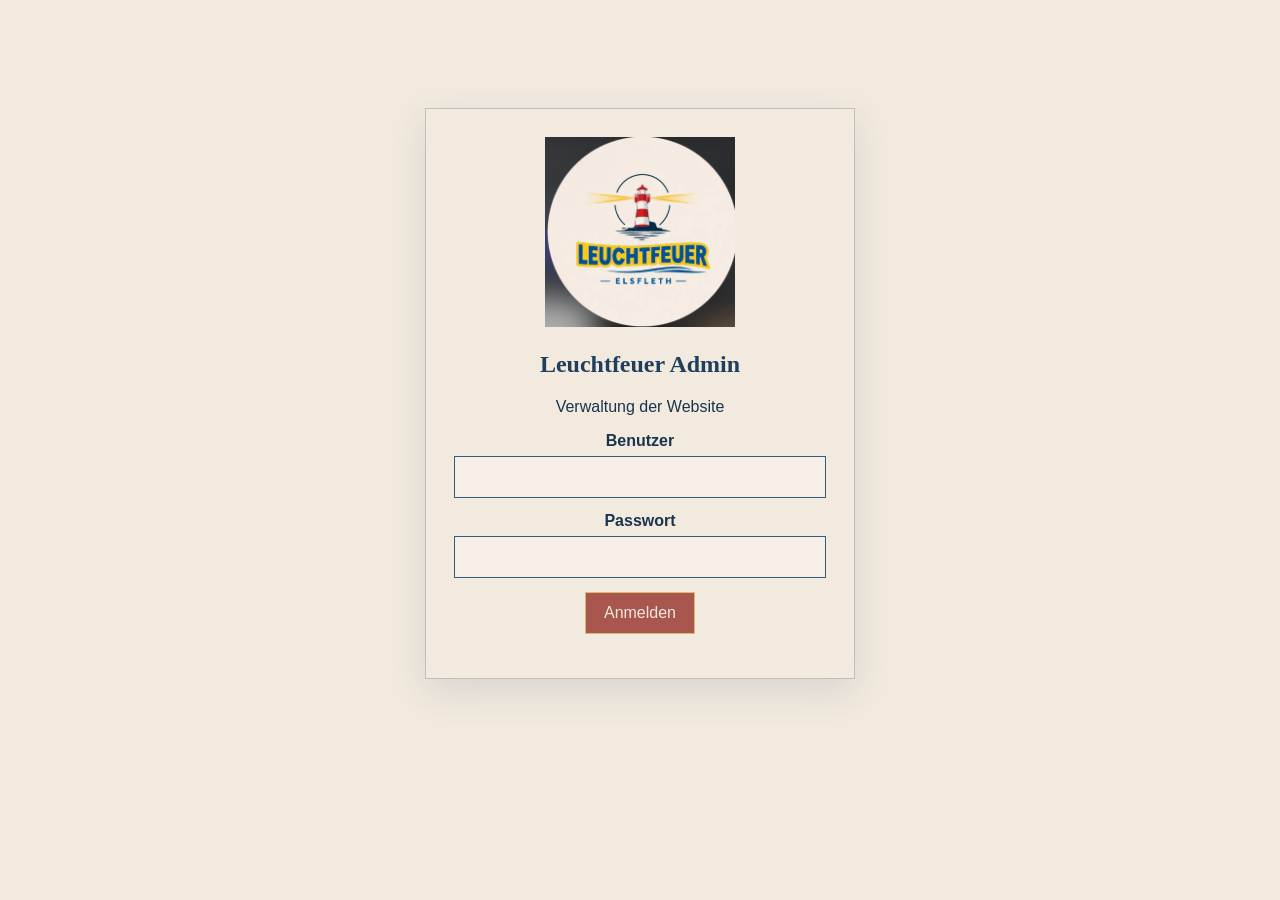
==== admin/index.html @ 380eb5f8 "Create index.html" ====
<!DOCTYPE html>
<html lang="de">

<head>

<meta charset="UTF-8">

<meta
    name="viewport"
    content="width=device-width, initial-scale=1.0"
>

<title>
    Leuchtfeuer – Admin
</title>


<style>

:root {

    --blue: #315b7f;
    --deep-blue: #203f5d;

    --red: #a9564f;

    --yellow: #d9bd70;

    --cream: #f2eadf;

    --text: #19344c;

}


* {
    box-sizing: border-box;
}


body {

    margin: 0;

    background: var(--cream);

    color: var(--text);

    font-family: Arial, sans-serif;

}


button,
input,
textarea,
select {

    font: inherit;

}


button {

    cursor: pointer;

}


.hidden {

    display: none !important;

}


/* ======================================================
   HEADER
   ====================================================== */

.admin-header {

    background: var(--deep-blue);

    color: var(--cream);

    padding: 18px 4%;

    display: flex;

    align-items: center;

    justify-content: space-between;

    gap: 20px;

}


.admin-title {

    font-family: Georgia, serif;

    font-size: 25px;

}


/* ======================================================
   LAYOUT
   ====================================================== */

.container {

    width: min(1150px, 94%);

    margin: 35px auto;

}


.panel {

    padding: 28px;

    margin-bottom: 25px;

    background: var(--cream);

    border: 1px solid rgba(32,63,93,.25);

    box-shadow:
        0 12px 35px rgba(23,52,76,.12);

}


.panel h2 {

    margin-top: 0;

    color: var(--deep-blue);

    font-family: Georgia, serif;

}


.panel h3 {

    color: var(--red);

}


.grid {

    display: grid;

    grid-template-columns: 1fr 1fr;

    gap: 18px;

}


label {

    display: block;

    margin-bottom: 6px;

    font-weight: bold;

}


input,
textarea,
select {

    width: 100%;

    padding: 11px;

    margin-bottom: 14px;

    border: 1px solid var(--blue);

    background: #f7efe5;

    color: var(--text);

}


textarea {

    min-height: 110px;

    resize: vertical;

}


.button {

    border: 1px solid var(--yellow);

    background: var(--red);

    color: var(--cream);

    padding: 11px 18px;

}


.button.blue {

    background: var(--blue);

}


.button.dark {

    background: var(--deep-blue);

}


/* ======================================================
   LOGIN
   ====================================================== */

.login {

    width: min(430px, 92%);

    margin: 12vh auto;

    text-align: center;

}


.login img {

    width: 190px;

    margin-bottom: 20px;

}


/* ======================================================
   EVENTS
   ====================================================== */

.event-row {

    padding: 18px 0;

    border-top: 1px solid rgba(32,63,93,.22);

    display: grid;

    grid-template-columns: 1fr auto;

    gap: 20px;

}


.event-status {

    display: inline-block;

    padding: 5px 8px;

    margin-bottom: 8px;

    background: var(--yellow);

    color: var(--deep-blue);

    font-size: 11px;

    font-weight: bold;

}


.event-row h3 {

    margin: 5px 0;

}


.actions {

    display: flex;

    gap: 8px;

    flex-wrap: wrap;

    align-items: start;

}


/* ======================================================
   MENU
   ====================================================== */

.category {

    margin-bottom: 25px;

    padding: 22px;

    border: 1px solid rgba(32,63,93,.2);

}


.menu-row {

    display: grid;

    grid-template-columns: 1fr 160px auto;

    gap: 10px;

    align-items: center;

}


/* ======================================================
   RESPONSIVE
   ====================================================== */

@media(max-width: 750px) {

    .grid {

        grid-template-columns: 1fr;

    }

    .event-row {

        grid-template-columns: 1fr;

    }

    .menu-row {

        grid-template-columns: 1fr;

    }

    .admin-header {

        align-items: flex-start;

        flex-direction: column;

    }

}

</style>

</head>


<body>


<!-- ======================================================
     LOGIN
     ====================================================== -->

<div
    id="loginScreen"
    class="login panel"
>

    <img
        src="/pic/logo.png"
        alt="Leuchtfeuer"
    >


    <h2>
        Leuchtfeuer Admin
    </h2>


    <p>
        Verwaltung der Website
    </p>


    <label>
        Benutzer
    </label>

    <input
        id="username"
        autocomplete="username"
    >


    <label>
        Passwort
    </label>

    <input
        id="password"
        type="password"
        autocomplete="current-password"
    >


    <button
        class="button"
        onclick="login()"
    >
        Anmelden
    </button>


    <p
        id="loginError"
        style="color:var(--red)"
    ></p>

</div>



<!-- ======================================================
     ADMIN APP
     ====================================================== -->

<div
    id="adminApp"
    class="hidden"
>


<header class="admin-header">

    <div class="admin-title">
        ⚓ Leuchtfeuer · Admin
    </div>


    <div>

        <button
            class="button blue"
            onclick="window.open('/', '_blank')"
        >
            Website öffnen
        </button>


        <button
            class="button"
            onclick="logout()"
        >
            Abmelden
        </button>

    </div>

</header>



<main class="container">


<!-- ======================================================
     INFO
     ====================================================== -->

<section class="panel">

    <h2>
        Website-Verwaltung
    </h2>

    <p>
        Hier kannst du Veranstaltungen,
        Sonderangebote sowie Getränke- und
        Speisekarte bearbeiten.
    </p>

    <p>
        <strong>
            Technischer Hinweis:
        </strong>
        Diese GitHub-Pages-Version speichert die
        Änderungen im Browser über localStorage.
        Sie werden damit nicht automatisch auf
        andere Geräte übertragen.
    </p>

</section>



<!-- ======================================================
     EVENTS
     ====================================================== -->

<section class="panel">

    <h2>
        Veranstaltungen
    </h2>


    <div id="eventsAdmin"></div>


    <hr>


    <h3>
        Neue Veranstaltung
    </h3>


    <div class="grid">

        <div>

            <label>
                Beginn – Datum
            </label>

            <input
                id="eventDate"
                type="date"
            >

        </div>


        <div>

            <label>
                Beginn – Uhrzeit
            </label>

            <input
                id="eventStartTime"
                type="time"
            >

        </div>


        <div>

            <label>
                Ende – Datum
            </label>

            <input
                id="eventEndDate"
                type="date"
            >

        </div>


        <div>

            <label>
                Ende – Uhrzeit
            </label>

            <input
                id="eventEndTime"
                type="time"
            >

        </div>

    </div>


    <label>
        Überschrift
    </label>

    <input
        id="eventTitle"
        placeholder="z.B. Live-Musik"
    >


    <label>
        Beschreibung
    </label>

    <textarea
        id="eventDescription"
        placeholder="Beschreibung der Veranstaltung..."
    ></textarea>


    <label>

        <input
            id="eventPublished"
            type="checkbox"
            style="width:auto"
            checked
        >

        Veranstaltung sofort veröffentlichen

    </label>


    <button
        class="button"
        onclick="addEvent()"
    >
        Veranstaltung hinzufügen
    </button>

</section>



<!-- ======================================================
     SPECIAL OFFER
     ====================================================== -->

<section class="panel">

    <h2>
        Spezielles Angebot
    </h2>


    <label>

        <input
            id="offerActive"
            type="checkbox"
            style="width:auto"
        >

        Angebot auf der Startseite anzeigen

    </label>


    <label>
        Überschrift
    </label>

    <input
        id="offerTitle"
    >


    <label>
        Beschreibung
    </label>

    <textarea
        id="offerDescription"
    ></textarea>


    <button
        class="button"
        onclick="saveOffer()"
    >
        Angebot speichern
    </button>

</section>



<!-- ======================================================
     MENU
     ====================================================== -->

<section class="panel">

    <h2>
        Getränke- & Speisekarte
    </h2>


    <p>
        Die Änderungen erscheinen anschließend
        in der interaktiven Buchkarte.
    </p>


    <div id="menuAdmin"></div>


    <button
        class="button blue"
        onclick="addCategory()"
    >
        + Kategorie hinzufügen
    </button>


    <button
        class="button"
        onclick="saveMenu()"
    >
        Karte speichern
    </button>

</section>



<!-- ======================================================
     DATA
     ====================================================== -->

<section class="panel">

    <h2>
        Daten
    </h2>


    <button
        class="button blue"
        onclick="downloadData()"
    >
        Daten als JSON sichern
    </button>


    <button
        class="button dark"
        onclick="resetData()"
    >
        Beispieldaten zurücksetzen
    </button>

</section>


</main>

</div>



<script>

/* =========================================================
   DEFAULT DATA
   ========================================================= */

const DEFAULT_DATA = {

    events: [

        {
            date: "2026-09-26",
            startTime: "20:00",
            endDate: "2026-09-26",
            endTime: "23:59",
            title: "Live-Musik",
            description:
                "Maritimer Abend mit guter Stimmung und kühlen Getränken.",
            published: true
        },

        {
            date: "2026-10-02",
            startTime: "18:00",
            endDate: "2026-10-02",
            endTime: "23:59",
            title: "Themenabend",
            description:
                "Herzhafte Klassiker und gemütlicher Abend im Leuchtfeuer.",
            published: true
        }

    ],


    offer: {

        active: true,

        title: "Sonderangebot",

        text:
            "Hier kann jederzeit ein aktuelles Angebot veröffentlicht werden."

    },


    menu: [

        {
            category: "Bier",

            items: [

                ["Pils 0,3 l", "3,20 €"],
                ["Helles 0,3 l", "3,20 €"],
                ["Weizen 0,5 l", "4,90 €"],
                ["Alster 0,3 l", "3,20 €"]

            ]

        },


        {
            category: "Alkoholfrei",

            items: [

                ["Wasser 0,25 l", "2,80 €"],
                ["Cola / Fanta 0,3 l", "3,00 €"],
                ["Alkoholfreies Bier 0,33 l", "3,20 €"]

            ]

        },


        {
            category: "Longdrinks",

            items: [

                ["Gin Tonic", "7,50 €"],
                ["Rum Cola", "7,50 €"],
                ["Vodka Lemon", "7,50 €"]

            ]

        }

    ]

};


/* =========================================================
   LOGIN
   ========================================================= */

const ADMIN_USER = "admin";

const ADMIN_PASSWORD =
    "leuchtfeuer-passwort1";


function login() {

    const user =
        document.getElementById("username")
            .value;

    const password =
        document.getElementById("password")
            .value;


    if (
        user === ADMIN_USER &&
        password === ADMIN_PASSWORD
    ) {

        sessionStorage.setItem(
            "leuchtfeuerAdmin",
            "true"
        );

        showAdmin();

        return;

    }


    document
        .getElementById("loginError")
        .textContent =
        "Benutzer oder Passwort ist falsch.";

}


function showAdmin() {

    document
        .getElementById("loginScreen")
        .classList.add("hidden");


    document
        .getElementById("adminApp")
        .classList.remove("hidden");


    renderAll();

}


function logout() {

    sessionStorage.removeItem(
        "leuchtfeuerAdmin"
    );

    location.reload();

}


if (
    sessionStorage.getItem(
        "leuchtfeuerAdmin"
    ) === "true"
) {

    showAdmin();

}


/* =========================================================
   DATA
   ========================================================= */

function getData() {

    const saved =
        localStorage.getItem(
            "leuchtfeuerData"
        );


    if (!saved) {

        return structuredClone(
            DEFAULT_DATA
        );

    }


    try {

        return JSON.parse(saved);

    } catch {

        return structuredClone(
            DEFAULT_DATA
        );

    }

}


function saveData(data) {

    localStorage.setItem(
        "leuchtfeuerData",
        JSON.stringify(data)
    );

    renderAll();

}


/* =========================================================
   ESCAPE
   ========================================================= */

function escapeHTML(value) {

    return String(value ?? "")
        .replaceAll("&","&amp;")
        .replaceAll("<","&lt;")
        .replaceAll(">","&gt;")
        .replaceAll('"',"&quot;")
        .replaceAll("'","&#039;");

}


/* =========================================================
   EVENTS
   ========================================================= */

function renderEvents() {

    const data = getData();

    const container =
        document.getElementById(
            "eventsAdmin"
        );


    if (!data.events.length) {

        container.innerHTML =
            "<p>Keine Veranstaltungen vorhanden.</p>";

        return;

    }


    container.innerHTML =

        data.events.map((event,index) => `

            <div class="event-row">

                <div>

                    <div class="event-status">

                        ${
                            event.published
                            ? "VERÖFFENTLICHT"
                            : "ENTWURF"
                        }

                    </div>


                    <h3>
                        ${escapeHTML(event.title)}
                    </h3>


                    <strong>

                        ${escapeHTML(event.date)}

                        ${event.startTime
                            ? " · " + escapeHTML(event.startTime)
                            : ""
                        }

                        ${
                            event.endDate
                            ? " → " +
                              escapeHTML(event.endDate)
                            : ""
                        }

                        ${
                            event.endTime
                            ? " · " +
                              escapeHTML(event.endTime)
                            : ""
                        }

                    </strong>


                    <p>
                        ${escapeHTML(event.description)}
                    </p>

                </div>


                <div class="actions">

                    <button
                        class="button blue"
                        onclick="toggleEvent(${index})"
                    >

                        ${
                            event.published
                            ? "Deaktivieren"
                            : "Veröffentlichen"
                        }

                    </button>


                    <button
                        class="button"
                        onclick="editEvent(${index})"
                    >
                        Bearbeiten
                    </button>


                    <button
                        class="button dark"
                        onclick="deleteEvent(${index})"
                    >
                        Löschen
                    </button>

                </div>

            </div>

        `).join("");

}


function addEvent() {

    const data = getData();


    const event = {

        date:
            document.getElementById(
                "eventDate"
            ).value,

        startTime:
            document.getElementById(
                "eventStartTime"
            ).value,

        endDate:
            document.getElementById(
                "eventEndDate"
            ).value,

        endTime:
            document.getElementById(
                "eventEndTime"
            ).value,

        title:
            document.getElementById(
                "eventTitle"
            ).value,

        description:
            document.getElementById(
                "eventDescription"
            ).value,

        published:
            document.getElementById(
                "eventPublished"
            ).checked

    };


    if (!event.date) {

        alert(
            "Bitte ein Startdatum auswählen."
        );

        return;

    }


    if (!event.title.trim()) {

        alert(
            "Bitte eine Überschrift eingeben."
        );

        return;

    }


    data.events.push(event);


    saveData(data);


    document.getElementById(
        "eventTitle"
    ).value = "";


    document.getElementById(
        "eventDescription"
    ).value = "";

}


function toggleEvent(index) {

    const data = getData();

    data.events[index].published =
        !data.events[index].published;

    saveData(data);

}


function deleteEvent(index) {

    if (
        !confirm(
            "Diese Veranstaltung wirklich löschen?"
        )
    ) {

        return;

    }


    const data = getData();

    data.events.splice(index,1);

    saveData(data);

}


function editEvent(index) {

    const data = getData();

    const event =
        data.events[index];


    const title =
        prompt(
            "Überschrift:",
            event.title
        );

    if (title === null) return;


    const description =
        prompt(
            "Beschreibung:",
            event.description
        );

    if (description === null) return;


    const startTime =
        prompt(
            "Startzeit:",
            event.startTime || ""
        );

    if (startTime === null) return;


    const endTime =
        prompt(
            "Endzeit:",
            event.endTime || ""
        );

    if (endTime === null) return;


    event.title =
        title;

    event.description =
        description;

    event.startTime =
        startTime;

    event.endTime =
        endTime;


    saveData(data);

}


/* =========================================================
   OFFER
   ========================================================= */

function renderOffer() {

    const data = getData();


    document.getElementById(
        "offerActive"
    ).checked =
        data.offer.active;


    document.getElementById(
        "offerTitle"
    ).value =
        data.offer.title;


    document.getElementById(
        "offerDescription"
    ).value =
        data.offer.text;

}


function saveOffer() {

    const data = getData();


    data.offer = {

        active:
            document.getElementById(
                "offerActive"
            ).checked,

        title:
            document.getElementById(
                "offerTitle"
            ).value,

        text:
            document.getElementById(
                "offerDescription"
            ).value

    };


    saveData(data);


    alert(
        "Sonderangebot gespeichert."
    );

}


/* =========================================================
   MENU
   ========================================================= */

function renderMenu() {

    const data = getData();

    const container =
        document.getElementById(
            "menuAdmin"
        );


    container.innerHTML =

        data.menu.map(
            (category, categoryIndex) => `

                <div class="category">

                    <h3>
                        Kategorie ${categoryIndex + 1}
                    </h3>


                    <label>
                        Kategoriename
                    </label>

                    <input
                        value="${escapeHTML(category.category)}"
                        onchange="
                            updateCategory(
                                ${categoryIndex},
                                this.value
                            )
                        "
                    >


                    ${
                        category.items.map(
                            (item,itemIndex) => `

                                <div class="menu-row">

                                    <input
                                        value="${escapeHTML(item[0])}"
                                        onchange="
                                            updateMenuItem(
                                                ${categoryIndex},
                                                ${itemIndex},
                                                0,
                                                this.value
                                            )
                                        "
                                    >


                                    <input
                                        value="${escapeHTML(item[1])}"
                                        onchange="
                                            updateMenuItem(
                                                ${categoryIndex},
                                                ${itemIndex},
                                                1,
                                                this.value
                                            )
                                        "
                                    >


                                    <button
                                        class="button dark"
                                        onclick="
                                            deleteMenuItem(
                                                ${categoryIndex},
                                                ${itemIndex}
                                            )
                                        "
                                    >
                                        ×
                                    </button>

                                </div>

                            `
                        ).join("")
                    }


                    <br>


                    <button
                        class="button blue"
                        onclick="
                            addMenuItem(
                                ${categoryIndex}
                            )
                        "
                    >
                        + Artikel hinzufügen
                    </button>


                    <button
                        class="button dark"
                        onclick="
                            deleteCategory(
                                ${categoryIndex}
                            )
                        "
                    >
                        Kategorie löschen
                    </button>

                </div>

            `
        ).join("");

}


function updateCategory(index,value) {

    const data = getData();

    data.menu[index].category =
        value;

    saveData(data);

}


function updateMenuItem(
    categoryIndex,
    itemIndex,
    field,
    value
) {

    const data = getData();

    data.menu[
        categoryIndex
    ].items[
        itemIndex
    ][field] = value;


    localStorage.setItem(
        "leuchtfeuerData",
        JSON.stringify(data)
    );

}


function addMenuItem(categoryIndex) {

    const data = getData();


    data.menu[
        categoryIndex
    ].items.push(
        [
            "Neuer Artikel",
            "0,00 €"
        ]
    );


    saveData(data);

}


function deleteMenuItem(
    categoryIndex,
    itemIndex
) {

    const data = getData();


    data.menu[
        categoryIndex
    ].items.splice(
        itemIndex,
        1
    );


    saveData(data);

}


function addCategory() {

    const data = getData();


    data.menu.push({

        category:
            "Neue Kategorie",

        items: [

            [
                "Neuer Artikel",
                "0,00 €"
            ]

        ]

    });


    saveData(data);

}


function deleteCategory(index) {

    if (
        !confirm(
            "Kategorie wirklich löschen?"
        )
    ) {

        return;

    }


    const data = getData();

    data.menu.splice(index,1);

    saveData(data);

}


function saveMenu() {

    const data = getData();

    saveData(data);

    alert(
        "Karte gespeichert."
    );

}


/* =========================================================
   DATA DOWNLOAD
   ========================================================= */

function downloadData() {

    const data = getData();


    const blob = new Blob(
        [
            JSON.stringify(
                data,
                null,
                2
            )
        ],
        {
            type:
                "application/json"
        }
    );


    const url =
        URL.createObjectURL(blob);


    const link =
        document.createElement("a");


    link.href = url;

    link.download =
        "leuchtfeuer-data.json";


    link.click();


    URL.revokeObjectURL(url);

}


/* =========================================================
   RESET
   ========================================================= */

function resetData() {

    if (
        !confirm(
            "Alle lokalen Änderungen durch die Beispieldaten ersetzen?"
        )
    ) {

        return;

    }


    localStorage.removeItem(
        "leuchtfeuerData"
    );


    renderAll();

}


/* =========================================================
   RENDER
   ========================================================= */

function renderAll() {

    renderEvents();

    renderOffer();

    renderMenu();

}

</script>

</body>
</html>
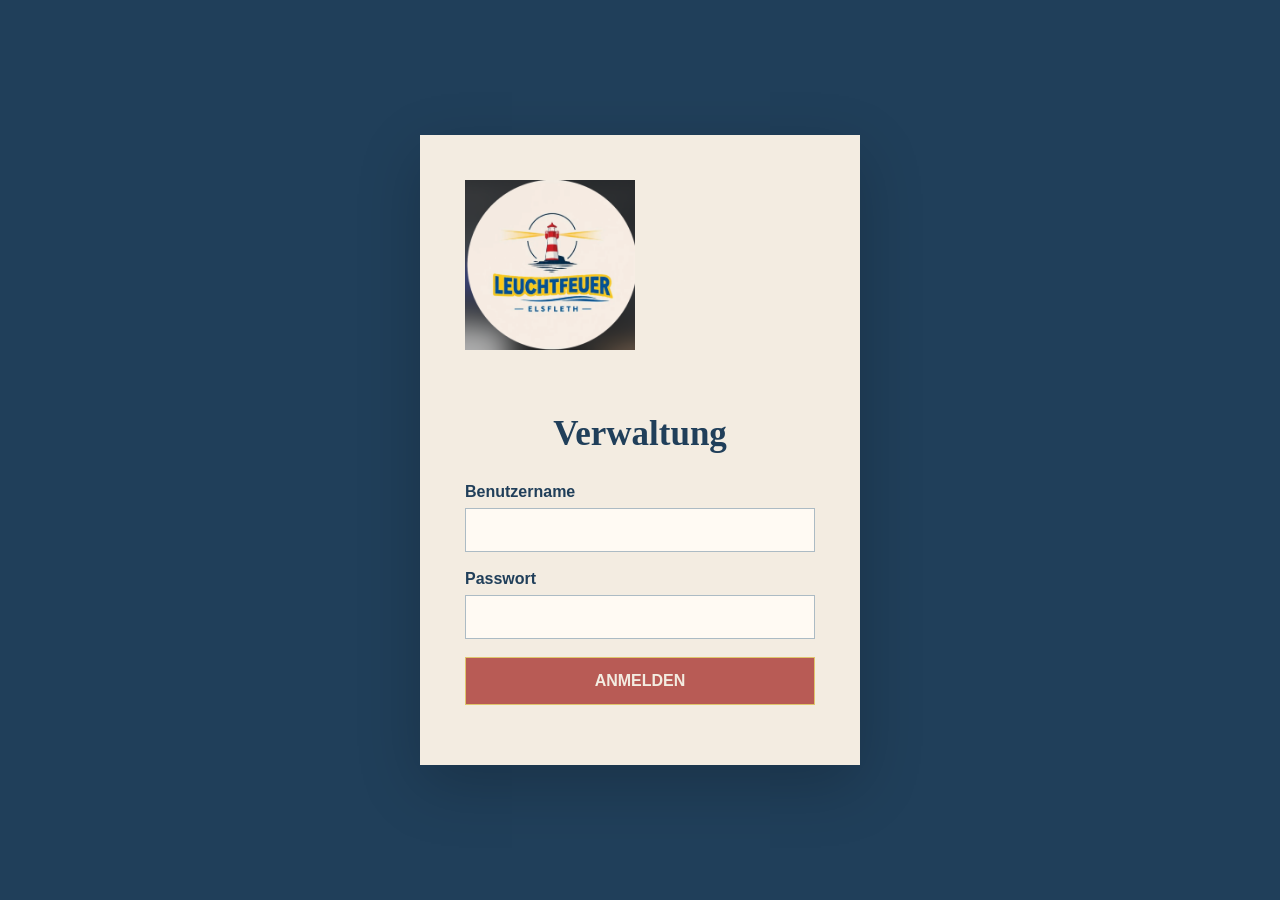
==== commit 3d0c7c28: "Update index.html" ====
--- a/admin/index.html
+++ b/admin/index.html
@@ -1,1740 +1,1533 @@
 <!DOCTYPE html>
 <html lang="de">
-
 <head>
 
 <meta charset="UTF-8">
-
 <meta
-    name="viewport"
-    content="width=device-width, initial-scale=1.0"
+  name="viewport"
+  content="width=device-width,initial-scale=1"
 >
 
-<title>
-    Leuchtfeuer – Admin
-</title>
-
+<title>Leuchtfeuer – Verwaltung</title>
 
 <style>
 
-:root {
-
-    --blue: #315b7f;
-    --deep-blue: #203f5d;
-
-    --red: #a9564f;
-
-    --yellow: #d9bd70;
-
-    --cream: #f2eadf;
-
-    --text: #19344c;
-
-}
-
-
-* {
-    box-sizing: border-box;
-}
-
-
-body {
-
-    margin: 0;
-
-    background: var(--cream);
-
-    color: var(--text);
-
-    font-family: Arial, sans-serif;
-
-}
-
+:root{
+  --blue:#315d7d;
+  --blue-dark:#203f5a;
+  --red:#b85b55;
+  --yellow:#dfc56d;
+  --cream:#f3ece1;
+  --cream-dark:#e7dccd;
+}
+
+*{
+  box-sizing:border-box;
+}
+
+body{
+  margin:0;
+  background:var(--cream);
+  color:var(--blue-dark);
+  font-family:Arial,Helvetica,sans-serif;
+}
 
 button,
 input,
 textarea,
-select {
-
-    font: inherit;
-
-}
-
-
-button {
-
-    cursor: pointer;
-
-}
-
-
-.hidden {
-
-    display: none !important;
-
-}
-
-
-/* ======================================================
-   HEADER
-   ====================================================== */
-
-.admin-header {
-
-    background: var(--deep-blue);
-
-    color: var(--cream);
-
-    padding: 18px 4%;
-
-    display: flex;
-
-    align-items: center;
-
-    justify-content: space-between;
-
-    gap: 20px;
-
-}
-
-
-.admin-title {
-
-    font-family: Georgia, serif;
-
-    font-size: 25px;
-
-}
-
-
-/* ======================================================
-   LAYOUT
-   ====================================================== */
-
-.container {
-
-    width: min(1150px, 94%);
-
-    margin: 35px auto;
-
-}
-
-
-.panel {
-
-    padding: 28px;
-
-    margin-bottom: 25px;
-
-    background: var(--cream);
-
-    border: 1px solid rgba(32,63,93,.25);
-
-    box-shadow:
-        0 12px 35px rgba(23,52,76,.12);
-
-}
-
-
-.panel h2 {
-
-    margin-top: 0;
-
-    color: var(--deep-blue);
-
-    font-family: Georgia, serif;
-
-}
-
-
-.panel h3 {
-
-    color: var(--red);
-
-}
-
-
-.grid {
-
-    display: grid;
-
-    grid-template-columns: 1fr 1fr;
-
-    gap: 18px;
-
-}
-
-
-label {
-
-    display: block;
-
-    margin-bottom: 6px;
-
-    font-weight: bold;
-
-}
-
+select{
+  font:inherit;
+}
+
+.hidden{
+  display:none!important;
+}
+
+/* LOGIN */
+
+.login-screen{
+  min-height:100vh;
+  display:grid;
+  place-items:center;
+  padding:25px;
+  background:var(--blue-dark);
+}
+
+.login-box{
+  width:min(440px,100%);
+  background:var(--cream);
+  padding:45px;
+  box-shadow:0 20px 60px rgba(0,0,0,.2);
+}
+
+.login-logo{
+  width:170px;
+  margin:0 auto 30px;
+}
+
+.login-box h1{
+  text-align:center;
+  font-family:Georgia,"Times New Roman",serif;
+  font-size:35px;
+}
+
+.form-group{
+  margin-bottom:18px;
+}
+
+.form-group label{
+  display:block;
+  font-weight:bold;
+  margin-bottom:7px;
+}
 
 input,
 textarea,
-select {
-
-    width: 100%;
-
-    padding: 11px;
-
-    margin-bottom: 14px;
-
-    border: 1px solid var(--blue);
-
-    background: #f7efe5;
-
-    color: var(--text);
-
-}
-
-
-textarea {
-
-    min-height: 110px;
-
-    resize: vertical;
-
-}
-
-
-.button {
-
-    border: 1px solid var(--yellow);
-
-    background: var(--red);
-
-    color: var(--cream);
-
-    padding: 11px 18px;
-
-}
-
-
-.button.blue {
-
-    background: var(--blue);
-
-}
-
-
-.button.dark {
-
-    background: var(--deep-blue);
-
-}
-
-
-/* ======================================================
+select{
+  width:100%;
+  border:1px solid rgba(49,93,125,.4);
+  background:#fffaf3;
+  color:var(--blue-dark);
+  padding:12px;
+}
+
+textarea{
+  min-height:100px;
+  resize:vertical;
+}
+
+.admin-btn{
+  width:100%;
+  min-height:48px;
+  border:1px solid var(--yellow);
+  background:var(--red);
+  color:var(--cream);
+  cursor:pointer;
+  font-weight:bold;
+}
+
+.login-error{
+  margin-top:15px;
+  color:var(--red);
+  font-weight:bold;
+  text-align:center;
+}
+
+
+/* ADMIN */
+
+.admin-app{
+  min-height:100vh;
+}
+
+.admin-header{
+  background:var(--blue-dark);
+  color:var(--cream);
+  padding:16px 25px;
+  display:flex;
+  align-items:center;
+  justify-content:space-between;
+  gap:20px;
+  position:sticky;
+  top:0;
+  z-index:100;
+}
+
+.admin-brand{
+  display:flex;
+  align-items:center;
+  gap:15px;
+}
+
+.admin-brand img{
+  width:125px;
+}
+
+.logout{
+  background:transparent;
+  color:var(--cream);
+  border:1px solid rgba(243,236,225,.5);
+  padding:10px 16px;
+  cursor:pointer;
+}
+
+.admin-main{
+  max-width:1250px;
+  margin:auto;
+  padding:40px 20px 80px;
+}
+
+.dashboard-title{
+  margin-bottom:35px;
+}
+
+.dashboard-title h1{
+  font-family:Georgia,"Times New Roman",serif;
+  font-size:45px;
+  margin:0;
+}
+
+.tabs{
+  display:flex;
+  gap:5px;
+  flex-wrap:wrap;
+  margin-bottom:25px;
+}
+
+.tab{
+  border:1px solid var(--blue);
+  background:transparent;
+  color:var(--blue-dark);
+  padding:12px 20px;
+  cursor:pointer;
+}
+
+.tab.active{
+  background:var(--blue);
+  color:var(--cream);
+}
+
+.panel{
+  display:none;
+}
+
+.panel.active{
+  display:block;
+}
+
+.card{
+  background:#fffaf3;
+  border:1px solid rgba(49,93,125,.25);
+  padding:25px;
+  margin-bottom:20px;
+}
+
+.card h2{
+  font-family:Georgia,"Times New Roman",serif;
+  margin-top:0;
+}
+
+.form-grid{
+  display:grid;
+  grid-template-columns:repeat(2,1fr);
+  gap:18px;
+}
+
+.full{
+  grid-column:1/-1;
+}
+
+.primary{
+  border:1px solid var(--yellow);
+  background:var(--red);
+  color:var(--cream);
+  padding:12px 20px;
+  cursor:pointer;
+  font-weight:bold;
+}
+
+.secondary{
+  border:1px solid var(--blue);
+  background:transparent;
+  color:var(--blue-dark);
+  padding:10px 15px;
+  cursor:pointer;
+}
+
+.danger{
+  background:var(--red);
+  color:var(--cream);
+  border:0;
+  padding:10px 15px;
+  cursor:pointer;
+}
+
+.item-list{
+  display:grid;
+  gap:15px;
+}
+
+.item{
+  border:1px solid rgba(49,93,125,.2);
+  padding:20px;
+  background:var(--cream);
+}
+
+.item-header{
+  display:flex;
+  justify-content:space-between;
+  gap:20px;
+  align-items:flex-start;
+}
+
+.item h3{
+  font-family:Georgia,"Times New Roman",serif;
+  margin-top:0;
+}
+
+.actions{
+  display:flex;
+  gap:8px;
+  flex-wrap:wrap;
+}
+
+.status{
+  display:inline-block;
+  padding:5px 9px;
+  font-size:12px;
+  font-weight:bold;
+  background:var(--yellow);
+}
+
+.status.off{
+  background:var(--cream-dark);
+}
+
+.menu-category{
+  border:1px solid rgba(49,93,125,.2);
+  padding:20px;
+  margin-bottom:15px;
+}
+
+.menu-row{
+  display:grid;
+  grid-template-columns:1fr 160px 45px;
+  gap:10px;
+  margin-bottom:10px;
+}
+
+.small{
+  font-size:13px;
+  opacity:.8;
+}
+
+.notice{
+  padding:15px;
+  background:var(--yellow);
+  margin-bottom:20px;
+  border-left:4px solid var(--red);
+}
+
+@media(max-width:700px){
+
+  .admin-header{
+    flex-direction:column;
+    align-items:stretch;
+  }
+
+  .admin-brand{
+    justify-content:center;
+  }
+
+  .form-grid{
+    grid-template-columns:1fr;
+  }
+
+  .full{
+    grid-column:auto;
+  }
+
+  .menu-row{
+    grid-template-columns:1fr;
+  }
+
+  .item-header{
+    flex-direction:column;
+  }
+
+}
+
+</style>
+</head>
+
+<body>
+
+
+<!-- LOGIN -->
+
+<section
+  class="login-screen"
+  id="loginScreen"
+>
+
+  <div class="login-box">
+
+    <img
+      src="/pic/logo.png"
+      class="login-logo"
+      alt="Leuchtfeuer"
+    >
+
+    <h1>
+      Verwaltung
+    </h1>
+
+    <form id="loginForm">
+
+      <div class="form-group">
+
+        <label>
+          Benutzername
+        </label>
+
+        <input
+          id="username"
+          autocomplete="username"
+          required
+        >
+
+      </div>
+
+      <div class="form-group">
+
+        <label>
+          Passwort
+        </label>
+
+        <input
+          id="password"
+          type="password"
+          autocomplete="current-password"
+          required
+        >
+
+      </div>
+
+      <button
+        class="admin-btn"
+        type="submit"
+      >
+        ANMELDEN
+      </button>
+
+    </form>
+
+    <div
+      class="login-error"
+      id="loginError"
+    ></div>
+
+  </div>
+
+</section>
+
+
+<!-- ADMIN APP -->
+
+<div
+  class="admin-app hidden"
+  id="adminApp"
+>
+
+<header class="admin-header">
+
+  <div class="admin-brand">
+
+    <img
+      src="/pic/logo.png"
+      alt="Leuchtfeuer"
+    >
+
+    <strong>
+      Website-Verwaltung
+    </strong>
+
+  </div>
+
+  <button
+    class="logout"
+    id="logout"
+  >
+    Abmelden
+  </button>
+
+</header>
+
+
+<main class="admin-main">
+
+  <div class="dashboard-title">
+
+    <h1>
+      Leuchtfeuer Verwaltung
+    </h1>
+
+    <p>
+      Veranstaltungen, Angebote und Karte verwalten.
+    </p>
+
+  </div>
+
+
+  <div class="notice">
+
+    Änderungen werden in diesem Browser gespeichert.
+    Für eine zentrale Verwaltung auf allen Geräten wird
+    später ein echtes Backend benötigt.
+
+  </div>
+
+
+  <div class="tabs">
+
+    <button
+      class="tab active"
+      data-tab="events"
+    >
+      Veranstaltungen
+    </button>
+
+    <button
+      class="tab"
+      data-tab="offers"
+    >
+      Angebote
+    </button>
+
+    <button
+      class="tab"
+      data-tab="menu"
+    >
+      Karte & Preise
+    </button>
+
+  </div>
+
+
+  <!-- EVENTS -->
+
+  <section
+    class="panel active"
+    id="panel-events"
+  >
+
+    <div class="card">
+
+      <h2>
+        Neue Veranstaltung
+      </h2>
+
+      <form id="eventForm">
+
+        <div class="form-grid">
+
+          <div class="form-group">
+
+            <label>
+              Datum
+            </label>
+
+            <input
+              type="date"
+              id="eventDate"
+              required
+            >
+
+          </div>
+
+          <div class="form-group">
+
+            <label>
+              Uhrzeit
+            </label>
+
+            <input
+              type="time"
+              id="eventTime"
+              required
+            >
+
+          </div>
+
+          <div class="form-group full">
+
+            <label>
+              Überschrift
+            </label>
+
+            <input
+              id="eventTitle"
+              placeholder="z.B. Live-Musik"
+              required
+            >
+
+          </div>
+
+          <div class="form-group full">
+
+            <label>
+              Beschreibung
+            </label>
+
+            <textarea
+              id="eventDescription"
+              placeholder="Beschreibung der Veranstaltung"
+              required
+            ></textarea>
+
+          </div>
+
+          <div class="form-group">
+
+            <label>
+              Sichtbar ab
+            </label>
+
+            <input
+              type="datetime-local"
+              id="eventVisibleFrom"
+            >
+
+          </div>
+
+          <div class="form-group">
+
+            <label>
+              Sichtbar bis
+            </label>
+
+            <input
+              type="datetime-local"
+              id="eventVisibleUntil"
+            >
+
+          </div>
+
+          <div class="full">
+
+            <button
+              class="primary"
+              type="submit"
+            >
+              VERANSTALTUNG VERÖFFENTLICHEN
+            </button>
+
+          </div>
+
+        </div>
+
+      </form>
+
+    </div>
+
+
+    <div class="card">
+
+      <h2>
+        Veranstaltungen
+      </h2>
+
+      <div
+        class="item-list"
+        id="eventAdminList"
+      ></div>
+
+    </div>
+
+  </section>
+
+
+  <!-- OFFERS -->
+
+  <section
+    class="panel"
+    id="panel-offers"
+  >
+
+    <div class="card">
+
+      <h2>
+        Neues Angebot
+      </h2>
+
+      <form id="offerForm">
+
+        <div class="form-grid">
+
+          <div class="form-group full">
+
+            <label>
+              Überschrift
+            </label>
+
+            <input
+              id="offerTitle"
+              required
+            >
+
+          </div>
+
+          <div class="form-group full">
+
+            <label>
+              Beschreibung
+            </label>
+
+            <textarea
+              id="offerDescription"
+              required
+            ></textarea>
+
+          </div>
+
+          <div class="full">
+
+            <button
+              class="primary"
+              type="submit"
+            >
+              ANGEBOT AKTIVIEREN
+            </button>
+
+          </div>
+
+        </div>
+
+      </form>
+
+    </div>
+
+
+    <div class="card">
+
+      <h2>
+        Angebote
+      </h2>
+
+      <div
+        class="item-list"
+        id="offerAdminList"
+      ></div>
+
+    </div>
+
+  </section>
+
+
+  <!-- MENU -->
+
+  <section
+    class="panel"
+    id="panel-menu"
+  >
+
+    <div class="card">
+
+      <h2>
+        Karte bearbeiten
+      </h2>
+
+      <p class="small">
+        Hier können Kategorien, Getränke, Speisen
+        und Preise verändert werden.
+      </p>
+
+      <div id="menuEditor"></div>
+
+      <button
+        class="primary"
+        id="saveMenu"
+      >
+        KARTE SPEICHERN
+      </button>
+
+    </div>
+
+  </section>
+
+</main>
+
+</div>
+
+
+<script>
+
+/* =============================================
    LOGIN
-   ====================================================== */
-
-.login {
-
-    width: min(430px, 92%);
-
-    margin: 12vh auto;
-
-    text-align: center;
-
-}
-
-
-.login img {
-
-    width: 190px;
-
-    margin-bottom: 20px;
-
-}
-
-
-/* ======================================================
+============================================= */
+
+const USERNAME = "admin";
+const PASSWORD = "leuchtfeuer-passwort1";
+
+const loginScreen =
+  document.getElementById("loginScreen");
+
+const adminApp =
+  document.getElementById("adminApp");
+
+function checkLogin(){
+
+  if(sessionStorage.getItem("leuchtfeuer_admin") === "true"){
+
+    loginScreen.classList.add("hidden");
+
+    adminApp.classList.remove("hidden");
+
+    renderEverything();
+
+  }
+
+}
+
+document
+  .getElementById("loginForm")
+  .addEventListener("submit",e=>{
+
+    e.preventDefault();
+
+    const user =
+      document.getElementById("username").value;
+
+    const pass =
+      document.getElementById("password").value;
+
+    if(user===USERNAME && pass===PASSWORD){
+
+      sessionStorage.setItem(
+        "leuchtfeuer_admin",
+        "true"
+      );
+
+      loginScreen.classList.add("hidden");
+
+      adminApp.classList.remove("hidden");
+
+      renderEverything();
+
+    }else{
+
+      document.getElementById("loginError")
+        .textContent =
+        "Benutzername oder Passwort falsch.";
+
+    }
+
+  });
+
+
+document
+  .getElementById("logout")
+  .addEventListener("click",()=>{
+
+    sessionStorage.removeItem(
+      "leuchtfeuer_admin"
+    );
+
+    location.reload();
+
+  });
+
+
+/* =============================================
+   TABS
+============================================= */
+
+document
+  .querySelectorAll(".tab")
+  .forEach(button=>{
+
+    button.addEventListener("click",()=>{
+
+      document
+        .querySelectorAll(".tab")
+        .forEach(b=>b.classList.remove("active"));
+
+      document
+        .querySelectorAll(".panel")
+        .forEach(p=>p.classList.remove("active"));
+
+      button.classList.add("active");
+
+      document
+        .getElementById(
+          "panel-"+button.dataset.tab
+        )
+        .classList.add("active");
+
+    });
+
+  });
+
+
+/* =============================================
+   HELPERS
+============================================= */
+
+function load(key,fallback){
+
+  const value =
+    localStorage.getItem(key);
+
+  return value
+    ? JSON.parse(value)
+    : fallback;
+
+}
+
+function save(key,value){
+
+  localStorage.setItem(
+    key,
+    JSON.stringify(value)
+  );
+
+}
+
+function uid(){
+
+  if(window.crypto && crypto.randomUUID){
+    return crypto.randomUUID();
+  }
+
+  return Date.now()+"-"+Math.random();
+
+}
+
+function escapeHTML(value){
+
+  return String(value ?? "")
+    .replace(/&/g,"&amp;")
+    .replace(/</g,"&lt;")
+    .replace(/>/g,"&gt;")
+    .replace(/"/g,"&quot;")
+    .replace(/'/g,"&#039;");
+
+}
+
+
+/* =============================================
    EVENTS
-   ====================================================== */
-
-.event-row {
-
-    padding: 18px 0;
-
-    border-top: 1px solid rgba(32,63,93,.22);
-
-    display: grid;
-
-    grid-template-columns: 1fr auto;
-
-    gap: 20px;
-
-}
-
-
-.event-status {
-
-    display: inline-block;
-
-    padding: 5px 8px;
-
-    margin-bottom: 8px;
-
-    background: var(--yellow);
-
-    color: var(--deep-blue);
-
-    font-size: 11px;
-
-    font-weight: bold;
-
-}
-
-
-.event-row h3 {
-
-    margin: 5px 0;
-
-}
-
-
-.actions {
-
-    display: flex;
-
-    gap: 8px;
-
-    flex-wrap: wrap;
-
-    align-items: start;
-
-}
-
-
-/* ======================================================
+============================================= */
+
+const DEFAULT_EVENTS = [
+  {
+    id:"default1",
+    date:"2026-09-26",
+    time:"20:00",
+    title:"Live-Musik",
+    description:"Maritimer Abend mit guter Stimmung und kühlen Getränken.",
+    visibleFrom:"",
+    visibleUntil:"",
+    active:true
+  },
+  {
+    id:"default2",
+    date:"2026-10-02",
+    time:"18:00",
+    title:"Themenabend",
+    description:"Herzhafte Klassiker und gemütlicher Abend im Leuchtfeuer.",
+    visibleFrom:"",
+    visibleUntil:"",
+    active:true
+  }
+];
+
+
+function getEvents(){
+
+  return load(
+    "leuchtfeuer_events",
+    DEFAULT_EVENTS
+  );
+
+}
+
+
+function renderEvents(){
+
+  const list =
+    document.getElementById("eventAdminList");
+
+  const events =
+    getEvents();
+
+  if(!events.length){
+
+    list.innerHTML =
+      "<p>Noch keine Veranstaltungen.</p>";
+
+    return;
+
+  }
+
+  list.innerHTML = events
+    .map(event=>`
+
+      <div class="item">
+
+        <div class="item-header">
+
+          <div>
+
+            <h3>
+              ${escapeHTML(event.title)}
+            </h3>
+
+            <span class="status ${
+              event.active===false ? "off":""
+            }">
+
+              ${
+                event.active===false
+                  ? "DEAKTIVIERT"
+                  : "AKTIV"
+              }
+
+            </span>
+
+          </div>
+
+          <div class="actions">
+
+            <button
+              class="secondary"
+              onclick="toggleEvent('${event.id}')"
+            >
+              ${
+                event.active===false
+                ? "Aktivieren"
+                : "Deaktivieren"
+              }
+            </button>
+
+            <button
+              class="danger"
+              onclick="deleteEvent('${event.id}')"
+            >
+              Löschen
+            </button>
+
+          </div>
+
+        </div>
+
+        <p>
+          <strong>
+            ${event.date}
+          </strong>
+          ·
+          ${event.time} Uhr
+        </p>
+
+        <p>
+          ${escapeHTML(event.description)}
+        </p>
+
+        <p class="small">
+          Sichtbar ab:
+          ${event.visibleFrom || "sofort"}
+          <br>
+          Sichtbar bis:
+          ${event.visibleUntil || "unbegrenzt"}
+        </p>
+
+      </div>
+
+    `)
+    .join("");
+
+}
+
+
+document
+  .getElementById("eventForm")
+  .addEventListener("submit",e=>{
+
+    e.preventDefault();
+
+    const events =
+      getEvents();
+
+    events.push({
+
+      id:uid(),
+
+      date:
+        document.getElementById("eventDate").value,
+
+      time:
+        document.getElementById("eventTime").value,
+
+      title:
+        document.getElementById("eventTitle").value,
+
+      description:
+        document.getElementById("eventDescription").value,
+
+      visibleFrom:
+        document.getElementById("eventVisibleFrom").value,
+
+      visibleUntil:
+        document.getElementById("eventVisibleUntil").value,
+
+      active:true
+
+    });
+
+    save(
+      "leuchtfeuer_events",
+      events
+    );
+
+    e.target.reset();
+
+    renderEvents();
+
+    alert("Veranstaltung veröffentlicht.");
+
+  });
+
+
+function toggleEvent(id){
+
+  const events =
+    getEvents();
+
+  const event =
+    events.find(e=>e.id===id);
+
+  if(!event){
+    return;
+  }
+
+  event.active =
+    event.active===false;
+
+  save(
+    "leuchtfeuer_events",
+    events
+  );
+
+  renderEvents();
+
+}
+
+
+function deleteEvent(id){
+
+  if(!confirm("Veranstaltung wirklich löschen?")){
+    return;
+  }
+
+  const events =
+    getEvents()
+      .filter(e=>e.id!==id);
+
+  save(
+    "leuchtfeuer_events",
+    events
+  );
+
+  renderEvents();
+
+}
+
+
+/* =============================================
+   OFFERS
+============================================= */
+
+const DEFAULT_OFFERS = [
+  {
+    id:"offer1",
+    title:"Feierabend im Leuchtfeuer",
+    description:"Gemütlich den Tag ausklingen lassen.",
+    active:true
+  }
+];
+
+
+function getOffers(){
+
+  return load(
+    "leuchtfeuer_offers",
+    DEFAULT_OFFERS
+  );
+
+}
+
+
+function renderOffers(){
+
+  const list =
+    document.getElementById("offerAdminList");
+
+  const offers =
+    getOffers();
+
+  list.innerHTML = offers.map(offer=>`
+
+    <div class="item">
+
+      <div class="item-header">
+
+        <div>
+
+          <h3>
+            ${escapeHTML(offer.title)}
+          </h3>
+
+          <span class="status ${
+            offer.active===false ? "off":""
+          }">
+
+            ${
+              offer.active===false
+              ? "DEAKTIVIERT"
+              : "AKTIV"
+            }
+
+          </span>
+
+        </div>
+
+        <div class="actions">
+
+          <button
+            class="secondary"
+            onclick="toggleOffer('${offer.id}')"
+          >
+            ${
+              offer.active===false
+              ? "Aktivieren"
+              : "Deaktivieren"
+            }
+          </button>
+
+          <button
+            class="danger"
+            onclick="deleteOffer('${offer.id}')"
+          >
+            Löschen
+          </button>
+
+        </div>
+
+      </div>
+
+      <p>
+        ${escapeHTML(offer.description)}
+      </p>
+
+    </div>
+
+  `).join("");
+
+}
+
+
+document
+  .getElementById("offerForm")
+  .addEventListener("submit",e=>{
+
+    e.preventDefault();
+
+    const offers =
+      getOffers();
+
+    offers.push({
+
+      id:uid(),
+
+      title:
+        document.getElementById("offerTitle").value,
+
+      description:
+        document.getElementById("offerDescription").value,
+
+      active:true
+
+    });
+
+    save(
+      "leuchtfeuer_offers",
+      offers
+    );
+
+    e.target.reset();
+
+    renderOffers();
+
+    alert("Angebot aktiviert.");
+
+  });
+
+
+function toggleOffer(id){
+
+  const offers =
+    getOffers();
+
+  const offer =
+    offers.find(o=>o.id===id);
+
+  if(!offer){
+    return;
+  }
+
+  offer.active =
+    offer.active===false;
+
+  save(
+    "leuchtfeuer_offers",
+    offers
+  );
+
+  renderOffers();
+
+}
+
+
+function deleteOffer(id){
+
+  if(!confirm("Angebot wirklich löschen?")){
+    return;
+  }
+
+  const offers =
+    getOffers()
+      .filter(o=>o.id!==id);
+
+  save(
+    "leuchtfeuer_offers",
+    offers
+  );
+
+  renderOffers();
+
+}
+
+
+/* =============================================
    MENU
-   ====================================================== */
-
-.category {
-
-    margin-bottom: 25px;
-
-    padding: 22px;
-
-    border: 1px solid rgba(32,63,93,.2);
-
-}
-
-
-.menu-row {
-
-    display: grid;
-
-    grid-template-columns: 1fr 160px auto;
-
-    gap: 10px;
-
-    align-items: center;
-
-}
-
-
-/* ======================================================
-   RESPONSIVE
-   ====================================================== */
-
-@media(max-width: 750px) {
-
-    .grid {
-
-        grid-template-columns: 1fr;
-
-    }
-
-    .event-row {
-
-        grid-template-columns: 1fr;
-
-    }
-
-    .menu-row {
-
-        grid-template-columns: 1fr;
-
-    }
-
-    .admin-header {
-
-        align-items: flex-start;
-
-        flex-direction: column;
-
-    }
-
-}
-
-</style>
-
-</head>
-
-
-<body>
-
-
-<!-- ======================================================
-     LOGIN
-     ====================================================== -->
-
-<div
-    id="loginScreen"
-    class="login panel"
->
-
-    <img
-        src="/pic/logo.png"
-        alt="Leuchtfeuer"
-    >
-
-
-    <h2>
-        Leuchtfeuer Admin
-    </h2>
-
-
-    <p>
-        Verwaltung der Website
-    </p>
-
-
-    <label>
-        Benutzer
-    </label>
-
-    <input
-        id="username"
-        autocomplete="username"
-    >
-
-
-    <label>
-        Passwort
-    </label>
-
-    <input
-        id="password"
-        type="password"
-        autocomplete="current-password"
-    >
-
-
-    <button
-        class="button"
-        onclick="login()"
-    >
-        Anmelden
-    </button>
-
-
-    <p
-        id="loginError"
-        style="color:var(--red)"
-    ></p>
-
-</div>
-
-
-
-<!-- ======================================================
-     ADMIN APP
-     ====================================================== -->
-
-<div
-    id="adminApp"
-    class="hidden"
->
-
-
-<header class="admin-header">
-
-    <div class="admin-title">
-        ⚓ Leuchtfeuer · Admin
-    </div>
-
-
-    <div>
+============================================= */
+
+const DEFAULT_MENU = [
+  {
+    title:"Bier",
+    items:[
+      {name:"Pils 0,3 l",price:"3,20 €"},
+      {name:"Helles 0,3 l",price:"3,20 €"},
+      {name:"Weizen 0,5 l",price:"4,90 €"}
+    ]
+  },
+  {
+    title:"Alkoholfrei",
+    items:[
+      {name:"Cola 0,3 l",price:"3,00 €"},
+      {name:"Wasser 0,25 l",price:"2,80 €"}
+    ]
+  },
+  {
+    title:"Longdrinks",
+    items:[
+      {name:"Gin Tonic",price:"7,50 €"},
+      {name:"Rum Cola",price:"7,50 €"}
+    ]
+  }
+];
+
+
+function getMenu(){
+
+  return load(
+    "leuchtfeuer_menu",
+    DEFAULT_MENU
+  );
+
+}
+
+
+function renderMenuEditor(){
+
+  const menu =
+    getMenu();
+
+  const editor =
+    document.getElementById("menuEditor");
+
+  editor.innerHTML =
+    menu.map((category,ci)=>`
+
+      <div
+        class="menu-category"
+        data-category="${ci}"
+      >
+
+        <div class="form-group">
+
+          <label>
+            Kategorie
+          </label>
+
+          <input
+            class="category-title"
+            value="${escapeHTML(category.title)}"
+          >
+
+        </div>
+
+        <div class="menu-items">
+
+          ${category.items.map((item,ii)=>`
+
+            <div class="menu-row">
+
+              <input
+                class="item-name"
+                value="${escapeHTML(item.name)}"
+                placeholder="Getränk / Speise"
+              >
+
+              <input
+                class="item-price"
+                value="${escapeHTML(item.price)}"
+                placeholder="Preis"
+              >
+
+              <button
+                class="danger"
+                type="button"
+                onclick="removeMenuItem(${ci},${ii})"
+              >
+                ×
+              </button>
+
+            </div>
+
+          `).join("")}
+
+        </div>
 
         <button
-            class="button blue"
-            onclick="window.open('/', '_blank')"
+          class="secondary"
+          type="button"
+          onclick="addMenuItem(${ci})"
         >
-            Website öffnen
+          + Eintrag hinzufügen
         </button>
 
-
-        <button
-            class="button"
-            onclick="logout()"
-        >
-            Abmelden
-        </button>
-
-    </div>
-
-</header>
-
-
-
-<main class="container">
-
-
-<!-- ======================================================
-     INFO
-     ====================================================== -->
-
-<section class="panel">
-
-    <h2>
-        Website-Verwaltung
-    </h2>
-
-    <p>
-        Hier kannst du Veranstaltungen,
-        Sonderangebote sowie Getränke- und
-        Speisekarte bearbeiten.
-    </p>
-
-    <p>
-        <strong>
-            Technischer Hinweis:
-        </strong>
-        Diese GitHub-Pages-Version speichert die
-        Änderungen im Browser über localStorage.
-        Sie werden damit nicht automatisch auf
-        andere Geräte übertragen.
-    </p>
-
-</section>
-
-
-
-<!-- ======================================================
-     EVENTS
-     ====================================================== -->
-
-<section class="panel">
-
-    <h2>
-        Veranstaltungen
-    </h2>
-
-
-    <div id="eventsAdmin"></div>
-
-
-    <hr>
-
-
-    <h3>
-        Neue Veranstaltung
-    </h3>
-
-
-    <div class="grid">
-
-        <div>
-
-            <label>
-                Beginn – Datum
-            </label>
-
-            <input
-                id="eventDate"
-                type="date"
-            >
-
-        </div>
-
-
-        <div>
-
-            <label>
-                Beginn – Uhrzeit
-            </label>
-
-            <input
-                id="eventStartTime"
-                type="time"
-            >
-
-        </div>
-
-
-        <div>
-
-            <label>
-                Ende – Datum
-            </label>
-
-            <input
-                id="eventEndDate"
-                type="date"
-            >
-
-        </div>
-
-
-        <div>
-
-            <label>
-                Ende – Uhrzeit
-            </label>
-
-            <input
-                id="eventEndTime"
-                type="time"
-            >
-
-        </div>
-
-    </div>
-
-
-    <label>
-        Überschrift
-    </label>
-
-    <input
-        id="eventTitle"
-        placeholder="z.B. Live-Musik"
-    >
-
-
-    <label>
-        Beschreibung
-    </label>
-
-    <textarea
-        id="eventDescription"
-        placeholder="Beschreibung der Veranstaltung..."
-    ></textarea>
-
-
-    <label>
-
-        <input
-            id="eventPublished"
-            type="checkbox"
-            style="width:auto"
-            checked
-        >
-
-        Veranstaltung sofort veröffentlichen
-
-    </label>
-
-
-    <button
-        class="button"
-        onclick="addEvent()"
-    >
-        Veranstaltung hinzufügen
-    </button>
-
-</section>
-
-
-
-<!-- ======================================================
-     SPECIAL OFFER
-     ====================================================== -->
-
-<section class="panel">
-
-    <h2>
-        Spezielles Angebot
-    </h2>
-
-
-    <label>
-
-        <input
-            id="offerActive"
-            type="checkbox"
-            style="width:auto"
-        >
-
-        Angebot auf der Startseite anzeigen
-
-    </label>
-
-
-    <label>
-        Überschrift
-    </label>
-
-    <input
-        id="offerTitle"
-    >
-
-
-    <label>
-        Beschreibung
-    </label>
-
-    <textarea
-        id="offerDescription"
-    ></textarea>
-
-
-    <button
-        class="button"
-        onclick="saveOffer()"
-    >
-        Angebot speichern
-    </button>
-
-</section>
-
-
-
-<!-- ======================================================
-     MENU
-     ====================================================== -->
-
-<section class="panel">
-
-    <h2>
-        Getränke- & Speisekarte
-    </h2>
-
-
-    <p>
-        Die Änderungen erscheinen anschließend
-        in der interaktiven Buchkarte.
-    </p>
-
-
-    <div id="menuAdmin"></div>
-
-
-    <button
-        class="button blue"
-        onclick="addCategory()"
-    >
-        + Kategorie hinzufügen
-    </button>
-
-
-    <button
-        class="button"
-        onclick="saveMenu()"
-    >
-        Karte speichern
-    </button>
-
-</section>
-
-
-
-<!-- ======================================================
-     DATA
-     ====================================================== -->
-
-<section class="panel">
-
-    <h2>
-        Daten
-    </h2>
-
-
-    <button
-        class="button blue"
-        onclick="downloadData()"
-    >
-        Daten als JSON sichern
-    </button>
-
-
-    <button
-        class="button dark"
-        onclick="resetData()"
-    >
-        Beispieldaten zurücksetzen
-    </button>
-
-</section>
-
-
-</main>
-
-</div>
-
-
-
-<script>
-
-/* =========================================================
-   DEFAULT DATA
-   ========================================================= */
-
-const DEFAULT_DATA = {
-
-    events: [
-
-        {
-            date: "2026-09-26",
-            startTime: "20:00",
-            endDate: "2026-09-26",
-            endTime: "23:59",
-            title: "Live-Musik",
-            description:
-                "Maritimer Abend mit guter Stimmung und kühlen Getränken.",
-            published: true
-        },
-
-        {
-            date: "2026-10-02",
-            startTime: "18:00",
-            endDate: "2026-10-02",
-            endTime: "23:59",
-            title: "Themenabend",
-            description:
-                "Herzhafte Klassiker und gemütlicher Abend im Leuchtfeuer.",
-            published: true
-        }
-
-    ],
-
-
-    offer: {
-
-        active: true,
-
-        title: "Sonderangebot",
-
-        text:
-            "Hier kann jederzeit ein aktuelles Angebot veröffentlicht werden."
-
-    },
-
-
-    menu: [
-
-        {
-            category: "Bier",
-
-            items: [
-
-                ["Pils 0,3 l", "3,20 €"],
-                ["Helles 0,3 l", "3,20 €"],
-                ["Weizen 0,5 l", "4,90 €"],
-                ["Alster 0,3 l", "3,20 €"]
-
-            ]
-
-        },
-
-
-        {
-            category: "Alkoholfrei",
-
-            items: [
-
-                ["Wasser 0,25 l", "2,80 €"],
-                ["Cola / Fanta 0,3 l", "3,00 €"],
-                ["Alkoholfreies Bier 0,33 l", "3,20 €"]
-
-            ]
-
-        },
-
-
-        {
-            category: "Longdrinks",
-
-            items: [
-
-                ["Gin Tonic", "7,50 €"],
-                ["Rum Cola", "7,50 €"],
-                ["Vodka Lemon", "7,50 €"]
-
-            ]
-
-        }
-
-    ]
-
-};
-
-
-/* =========================================================
-   LOGIN
-   ========================================================= */
-
-const ADMIN_USER = "admin";
-
-const ADMIN_PASSWORD =
-    "leuchtfeuer-passwort1";
-
-
-function login() {
-
-    const user =
-        document.getElementById("username")
-            .value;
-
-    const password =
-        document.getElementById("password")
-            .value;
-
-
-    if (
-        user === ADMIN_USER &&
-        password === ADMIN_PASSWORD
-    ) {
-
-        sessionStorage.setItem(
-            "leuchtfeuerAdmin",
-            "true"
+      </div>
+
+    `)
+    .join("");
+
+}
+
+
+function addMenuItem(categoryIndex){
+
+  const menu =
+    getMenu();
+
+  menu[categoryIndex].items.push({
+    name:"Neuer Eintrag",
+    price:"0,00 €"
+  });
+
+  save(
+    "leuchtfeuer_menu",
+    menu
+  );
+
+  renderMenuEditor();
+
+}
+
+
+function removeMenuItem(categoryIndex,itemIndex){
+
+  const menu =
+    getMenu();
+
+  menu[categoryIndex].items
+    .splice(itemIndex,1);
+
+  save(
+    "leuchtfeuer_menu",
+    menu
+  );
+
+  renderMenuEditor();
+
+}
+
+
+document
+  .getElementById("saveMenu")
+  .addEventListener("click",()=>{
+
+    const categories =
+      document.querySelectorAll(
+        ".menu-category"
+      );
+
+    const menu = [];
+
+    categories.forEach(category=>{
+
+      const title =
+        category.querySelector(
+          ".category-title"
+        ).value;
+
+      const rows =
+        category.querySelectorAll(
+          ".menu-row"
         );
 
-        showAdmin();
-
-        return;
-
-    }
-
-
-    document
-        .getElementById("loginError")
-        .textContent =
-        "Benutzer oder Passwort ist falsch.";
-
-}
-
-
-function showAdmin() {
-
-    document
-        .getElementById("loginScreen")
-        .classList.add("hidden");
-
-
-    document
-        .getElementById("adminApp")
-        .classList.remove("hidden");
-
-
-    renderAll();
-
-}
-
-
-function logout() {
-
-    sessionStorage.removeItem(
-        "leuchtfeuerAdmin"
+      const items = [];
+
+      rows.forEach(row=>{
+
+        items.push({
+
+          name:
+            row.querySelector(
+              ".item-name"
+            ).value,
+
+          price:
+            row.querySelector(
+              ".item-price"
+            ).value
+
+        });
+
+      });
+
+      menu.push({
+        title,
+        items
+      });
+
+    });
+
+    save(
+      "leuchtfeuer_menu",
+      menu
     );
 
-    location.reload();
-
-}
-
-
-if (
-    sessionStorage.getItem(
-        "leuchtfeuerAdmin"
-    ) === "true"
-) {
-
-    showAdmin();
-
-}
-
-
-/* =========================================================
-   DATA
-   ========================================================= */
-
-function getData() {
-
-    const saved =
-        localStorage.getItem(
-            "leuchtfeuerData"
-        );
-
-
-    if (!saved) {
-
-        return structuredClone(
-            DEFAULT_DATA
-        );
-
-    }
-
-
-    try {
-
-        return JSON.parse(saved);
-
-    } catch {
-
-        return structuredClone(
-            DEFAULT_DATA
-        );
-
-    }
-
-}
-
-
-function saveData(data) {
-
-    localStorage.setItem(
-        "leuchtfeuerData",
-        JSON.stringify(data)
-    );
-
-    renderAll();
-
-}
-
-
-/* =========================================================
-   ESCAPE
-   ========================================================= */
-
-function escapeHTML(value) {
-
-    return String(value ?? "")
-        .replaceAll("&","&amp;")
-        .replaceAll("<","&lt;")
-        .replaceAll(">","&gt;")
-        .replaceAll('"',"&quot;")
-        .replaceAll("'","&#039;");
-
-}
-
-
-/* =========================================================
-   EVENTS
-   ========================================================= */
-
-function renderEvents() {
-
-    const data = getData();
-
-    const container =
-        document.getElementById(
-            "eventsAdmin"
-        );
-
-
-    if (!data.events.length) {
-
-        container.innerHTML =
-            "<p>Keine Veranstaltungen vorhanden.</p>";
-
-        return;
-
-    }
-
-
-    container.innerHTML =
-
-        data.events.map((event,index) => `
-
-            <div class="event-row">
-
-                <div>
-
-                    <div class="event-status">
-
-                        ${
-                            event.published
-                            ? "VERÖFFENTLICHT"
-                            : "ENTWURF"
-                        }
-
-                    </div>
-
-
-                    <h3>
-                        ${escapeHTML(event.title)}
-                    </h3>
-
-
-                    <strong>
-
-                        ${escapeHTML(event.date)}
-
-                        ${event.startTime
-                            ? " · " + escapeHTML(event.startTime)
-                            : ""
-                        }
-
-                        ${
-                            event.endDate
-                            ? " → " +
-                              escapeHTML(event.endDate)
-                            : ""
-                        }
-
-                        ${
-                            event.endTime
-                            ? " · " +
-                              escapeHTML(event.endTime)
-                            : ""
-                        }
-
-                    </strong>
-
-
-                    <p>
-                        ${escapeHTML(event.description)}
-                    </p>
-
-                </div>
-
-
-                <div class="actions">
-
-                    <button
-                        class="button blue"
-                        onclick="toggleEvent(${index})"
-                    >
-
-                        ${
-                            event.published
-                            ? "Deaktivieren"
-                            : "Veröffentlichen"
-                        }
-
-                    </button>
-
-
-                    <button
-                        class="button"
-                        onclick="editEvent(${index})"
-                    >
-                        Bearbeiten
-                    </button>
-
-
-                    <button
-                        class="button dark"
-                        onclick="deleteEvent(${index})"
-                    >
-                        Löschen
-                    </button>
-
-                </div>
-
-            </div>
-
-        `).join("");
-
-}
-
-
-function addEvent() {
-
-    const data = getData();
-
-
-    const event = {
-
-        date:
-            document.getElementById(
-                "eventDate"
-            ).value,
-
-        startTime:
-            document.getElementById(
-                "eventStartTime"
-            ).value,
-
-        endDate:
-            document.getElementById(
-                "eventEndDate"
-            ).value,
-
-        endTime:
-            document.getElementById(
-                "eventEndTime"
-            ).value,
-
-        title:
-            document.getElementById(
-                "eventTitle"
-            ).value,
-
-        description:
-            document.getElementById(
-                "eventDescription"
-            ).value,
-
-        published:
-            document.getElementById(
-                "eventPublished"
-            ).checked
-
-    };
-
-
-    if (!event.date) {
-
-        alert(
-            "Bitte ein Startdatum auswählen."
-        );
-
-        return;
-
-    }
-
-
-    if (!event.title.trim()) {
-
-        alert(
-            "Bitte eine Überschrift eingeben."
-        );
-
-        return;
-
-    }
-
-
-    data.events.push(event);
-
-
-    saveData(data);
-
-
-    document.getElementById(
-        "eventTitle"
-    ).value = "";
-
-
-    document.getElementById(
-        "eventDescription"
-    ).value = "";
-
-}
-
-
-function toggleEvent(index) {
-
-    const data = getData();
-
-    data.events[index].published =
-        !data.events[index].published;
-
-    saveData(data);
-
-}
-
-
-function deleteEvent(index) {
-
-    if (
-        !confirm(
-            "Diese Veranstaltung wirklich löschen?"
-        )
-    ) {
-
-        return;
-
-    }
-
-
-    const data = getData();
-
-    data.events.splice(index,1);
-
-    saveData(data);
-
-}
-
-
-function editEvent(index) {
-
-    const data = getData();
-
-    const event =
-        data.events[index];
-
-
-    const title =
-        prompt(
-            "Überschrift:",
-            event.title
-        );
-
-    if (title === null) return;
-
-
-    const description =
-        prompt(
-            "Beschreibung:",
-            event.description
-        );
-
-    if (description === null) return;
-
-
-    const startTime =
-        prompt(
-            "Startzeit:",
-            event.startTime || ""
-        );
-
-    if (startTime === null) return;
-
-
-    const endTime =
-        prompt(
-            "Endzeit:",
-            event.endTime || ""
-        );
-
-    if (endTime === null) return;
-
-
-    event.title =
-        title;
-
-    event.description =
-        description;
-
-    event.startTime =
-        startTime;
-
-    event.endTime =
-        endTime;
-
-
-    saveData(data);
-
-}
-
-
-/* =========================================================
-   OFFER
-   ========================================================= */
-
-function renderOffer() {
-
-    const data = getData();
-
-
-    document.getElementById(
-        "offerActive"
-    ).checked =
-        data.offer.active;
-
-
-    document.getElementById(
-        "offerTitle"
-    ).value =
-        data.offer.title;
-
-
-    document.getElementById(
-        "offerDescription"
-    ).value =
-        data.offer.text;
-
-}
-
-
-function saveOffer() {
-
-    const data = getData();
-
-
-    data.offer = {
-
-        active:
-            document.getElementById(
-                "offerActive"
-            ).checked,
-
-        title:
-            document.getElementById(
-                "offerTitle"
-            ).value,
-
-        text:
-            document.getElementById(
-                "offerDescription"
-            ).value
-
-    };
-
-
-    saveData(data);
-
-
-    alert(
-        "Sonderangebot gespeichert."
-    );
-
-}
-
-
-/* =========================================================
-   MENU
-   ========================================================= */
-
-function renderMenu() {
-
-    const data = getData();
-
-    const container =
-        document.getElementById(
-            "menuAdmin"
-        );
-
-
-    container.innerHTML =
-
-        data.menu.map(
-            (category, categoryIndex) => `
-
-                <div class="category">
-
-                    <h3>
-                        Kategorie ${categoryIndex + 1}
-                    </h3>
-
-
-                    <label>
-                        Kategoriename
-                    </label>
-
-                    <input
-                        value="${escapeHTML(category.category)}"
-                        onchange="
-                            updateCategory(
-                                ${categoryIndex},
-                                this.value
-                            )
-                        "
-                    >
-
-
-                    ${
-                        category.items.map(
-                            (item,itemIndex) => `
-
-                                <div class="menu-row">
-
-                                    <input
-                                        value="${escapeHTML(item[0])}"
-                                        onchange="
-                                            updateMenuItem(
-                                                ${categoryIndex},
-                                                ${itemIndex},
-                                                0,
-                                                this.value
-                                            )
-                                        "
-                                    >
-
-
-                                    <input
-                                        value="${escapeHTML(item[1])}"
-                                        onchange="
-                                            updateMenuItem(
-                                                ${categoryIndex},
-                                                ${itemIndex},
-                                                1,
-                                                this.value
-                                            )
-                                        "
-                                    >
-
-
-                                    <button
-                                        class="button dark"
-                                        onclick="
-                                            deleteMenuItem(
-                                                ${categoryIndex},
-                                                ${itemIndex}
-                                            )
-                                        "
-                                    >
-                                        ×
-                                    </button>
-
-                                </div>
-
-                            `
-                        ).join("")
-                    }
-
-
-                    <br>
-
-
-                    <button
-                        class="button blue"
-                        onclick="
-                            addMenuItem(
-                                ${categoryIndex}
-                            )
-                        "
-                    >
-                        + Artikel hinzufügen
-                    </button>
-
-
-                    <button
-                        class="button dark"
-                        onclick="
-                            deleteCategory(
-                                ${categoryIndex}
-                            )
-                        "
-                    >
-                        Kategorie löschen
-                    </button>
-
-                </div>
-
-            `
-        ).join("");
-
-}
-
-
-function updateCategory(index,value) {
-
-    const data = getData();
-
-    data.menu[index].category =
-        value;
-
-    saveData(data);
-
-}
-
-
-function updateMenuItem(
-    categoryIndex,
-    itemIndex,
-    field,
-    value
-) {
-
-    const data = getData();
-
-    data.menu[
-        categoryIndex
-    ].items[
-        itemIndex
-    ][field] = value;
-
-
-    localStorage.setItem(
-        "leuchtfeuerData",
-        JSON.stringify(data)
-    );
-
-}
-
-
-function addMenuItem(categoryIndex) {
-
-    const data = getData();
-
-
-    data.menu[
-        categoryIndex
-    ].items.push(
-        [
-            "Neuer Artikel",
-            "0,00 €"
-        ]
-    );
-
-
-    saveData(data);
-
-}
-
-
-function deleteMenuItem(
-    categoryIndex,
-    itemIndex
-) {
-
-    const data = getData();
-
-
-    data.menu[
-        categoryIndex
-    ].items.splice(
-        itemIndex,
-        1
-    );
-
-
-    saveData(data);
-
-}
-
-
-function addCategory() {
-
-    const data = getData();
-
-
-    data.menu.push({
-
-        category:
-            "Neue Kategorie",
-
-        items: [
-
-            [
-                "Neuer Artikel",
-                "0,00 €"
-            ]
-
-        ]
-
-    });
-
-
-    saveData(data);
-
-}
-
-
-function deleteCategory(index) {
-
-    if (
-        !confirm(
-            "Kategorie wirklich löschen?"
-        )
-    ) {
-
-        return;
-
-    }
-
-
-    const data = getData();
-
-    data.menu.splice(index,1);
-
-    saveData(data);
-
-}
-
-
-function saveMenu() {
-
-    const data = getData();
-
-    saveData(data);
-
-    alert(
-        "Karte gespeichert."
-    );
-
-}
-
-
-/* =========================================================
-   DATA DOWNLOAD
-   ========================================================= */
-
-function downloadData() {
-
-    const data = getData();
-
-
-    const blob = new Blob(
-        [
-            JSON.stringify(
-                data,
-                null,
-                2
-            )
-        ],
-        {
-            type:
-                "application/json"
-        }
-    );
-
-
-    const url =
-        URL.createObjectURL(blob);
-
-
-    const link =
-        document.createElement("a");
-
-
-    link.href = url;
-
-    link.download =
-        "leuchtfeuer-data.json";
-
-
-    link.click();
-
-
-    URL.revokeObjectURL(url);
-
-}
-
-
-/* =========================================================
-   RESET
-   ========================================================= */
-
-function resetData() {
-
-    if (
-        !confirm(
-            "Alle lokalen Änderungen durch die Beispieldaten ersetzen?"
-        )
-    ) {
-
-        return;
-
-    }
-
-
-    localStorage.removeItem(
-        "leuchtfeuerData"
-    );
-
-
-    renderAll();
-
-}
-
-
-/* =========================================================
-   RENDER
-   ========================================================= */
-
-function renderAll() {
-
-    renderEvents();
-
-    renderOffer();
-
-    renderMenu();
-
-}
+    alert("Karte gespeichert.");
+
+  });
+
+
+/* =============================================
+   INIT
+============================================= */
+
+function renderEverything(){
+
+  renderEvents();
+
+  renderOffers();
+
+  renderMenuEditor();
+
+}
+
+checkLogin();
 
 </script>
 
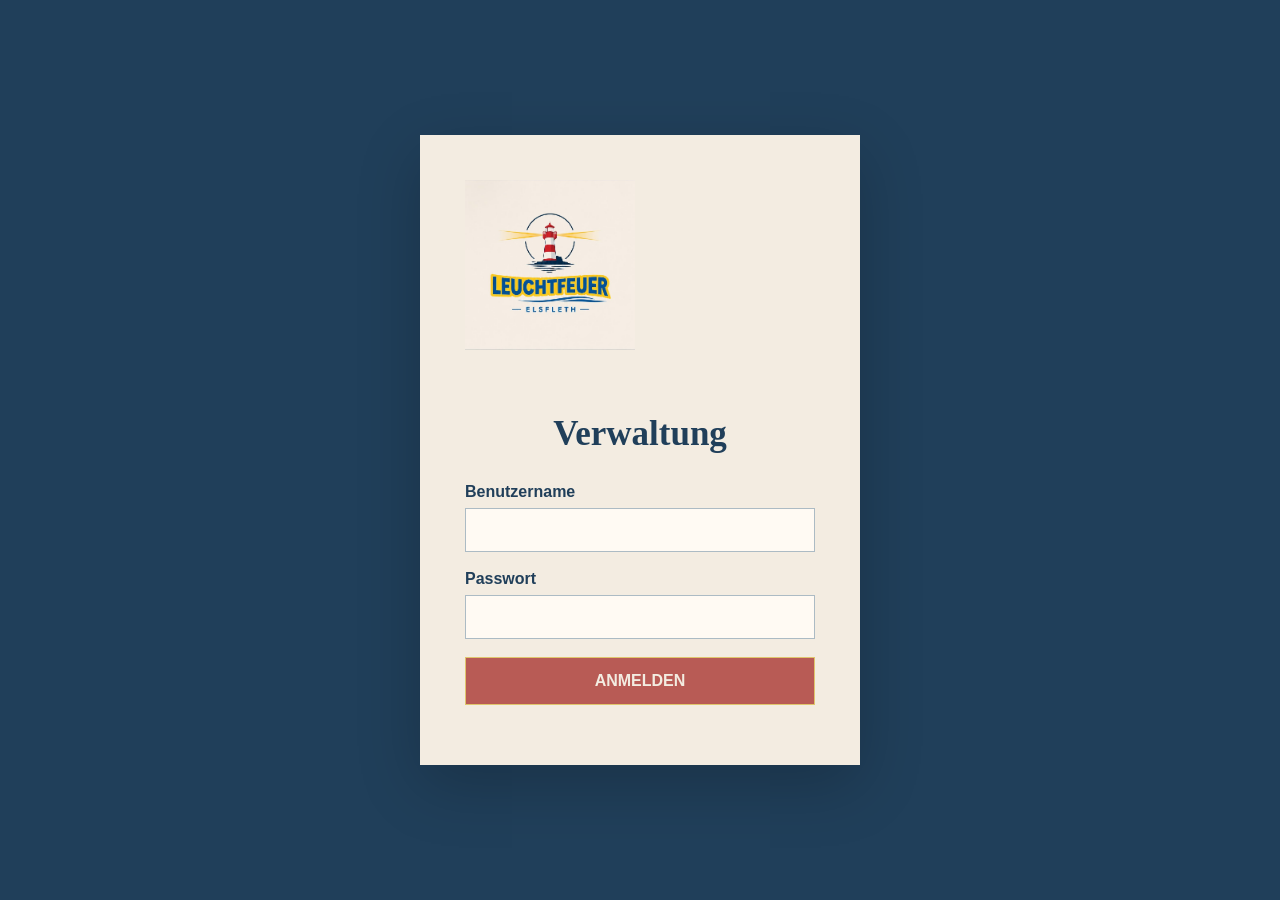
==== commit 0cdf01a4: "Update index.html" ====
--- a/admin/index.html
+++ b/admin/index.html
@@ -749,6 +749,11 @@
 const USERNAME = "admin";
 const PASSWORD = "leuchtfeuer-passwort1";
 
+
+/*================HIER DRUEBER PASSWORT UND ODER USERNAME AENDERN===================*/
+
+
+  
 const loginScreen =
   document.getElementById("loginScreen");
 
